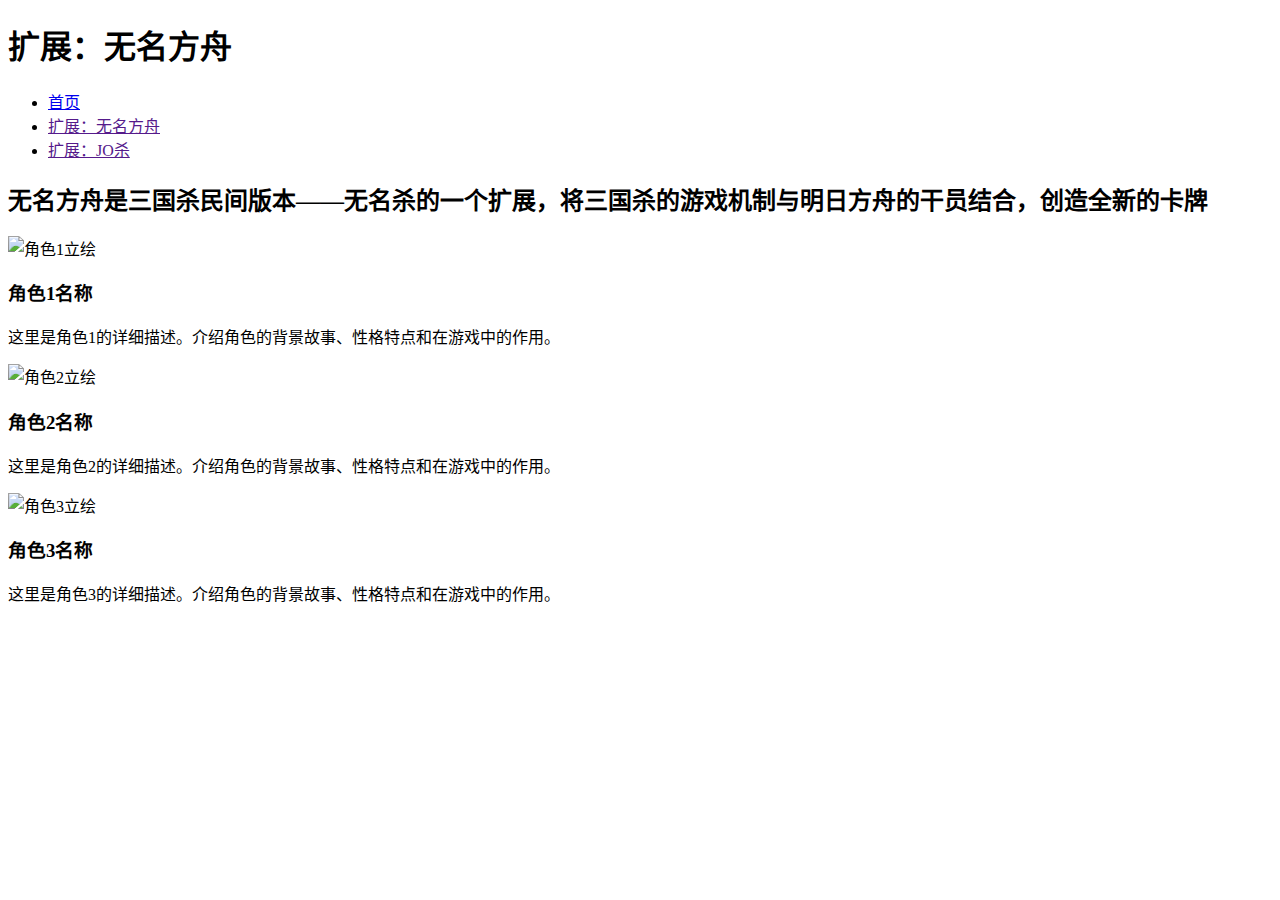
==== arknight.html @ 1e7eeb2c "Rename arknight to arknight.html" ====
<!DOCTYPE html>
<html lang="zh-CN">
<head>
    <meta charset="UTF-8">
    <title>DPSLove-Sinα's Website</title>
    <link rel="stylesheet" href="css/arknight.css">
</head>
<body>
    <head>
        <h1>扩展：无名方舟</h1>
    </head>
    <nav>
        <ul>
            <li><a href="index.html">首页</a></li>
            <li><a href="">扩展：无名方舟</a></li>
            <li><a href="">扩展：JO杀</a></li>
        </ul>
    </nav>
    <div class="content">
        <div class="introduction">
            <h2>无名方舟是三国杀民间版本——无名杀的一个扩展，将三国杀的游戏机制与明日方舟的干员结合，创造全新的卡牌</h2>
        </div>
        <div class="characters">
            <div class="character">
                <div class="character-image">
                    <img src="path-to-character1-image.jpg" alt="角色1立绘">
                </div>
                <div class="character-description">
                    <h3>角色1名称</h3>
                    <p>这里是角色1的详细描述。介绍角色的背景故事、性格特点和在游戏中的作用。</p>
                </div>
            </div>
            <div class="character">
                <div class="character-image">
                    <img src="path-to-character2-image.jpg" alt="角色2立绘">
                </div>
                <div class="character-description">
                    <h3>角色2名称</h3>
                    <p>这里是角色2的详细描述。介绍角色的背景故事、性格特点和在游戏中的作用。</p>
                </div>
            </div>
            <div class="character">
                <div class="character-image">
                    <img src="path-to-character3-image.jpg" alt="角色3立绘">
                </div>
                <div class="character-description">
                    <h3>角色3名称</h3>
                    <p>这里是角色3的详细描述。介绍角色的背景故事、性格特点和在游戏中的作用。</p>
                </div>
            </div>
        </div>
    </div>
</body>
</html>
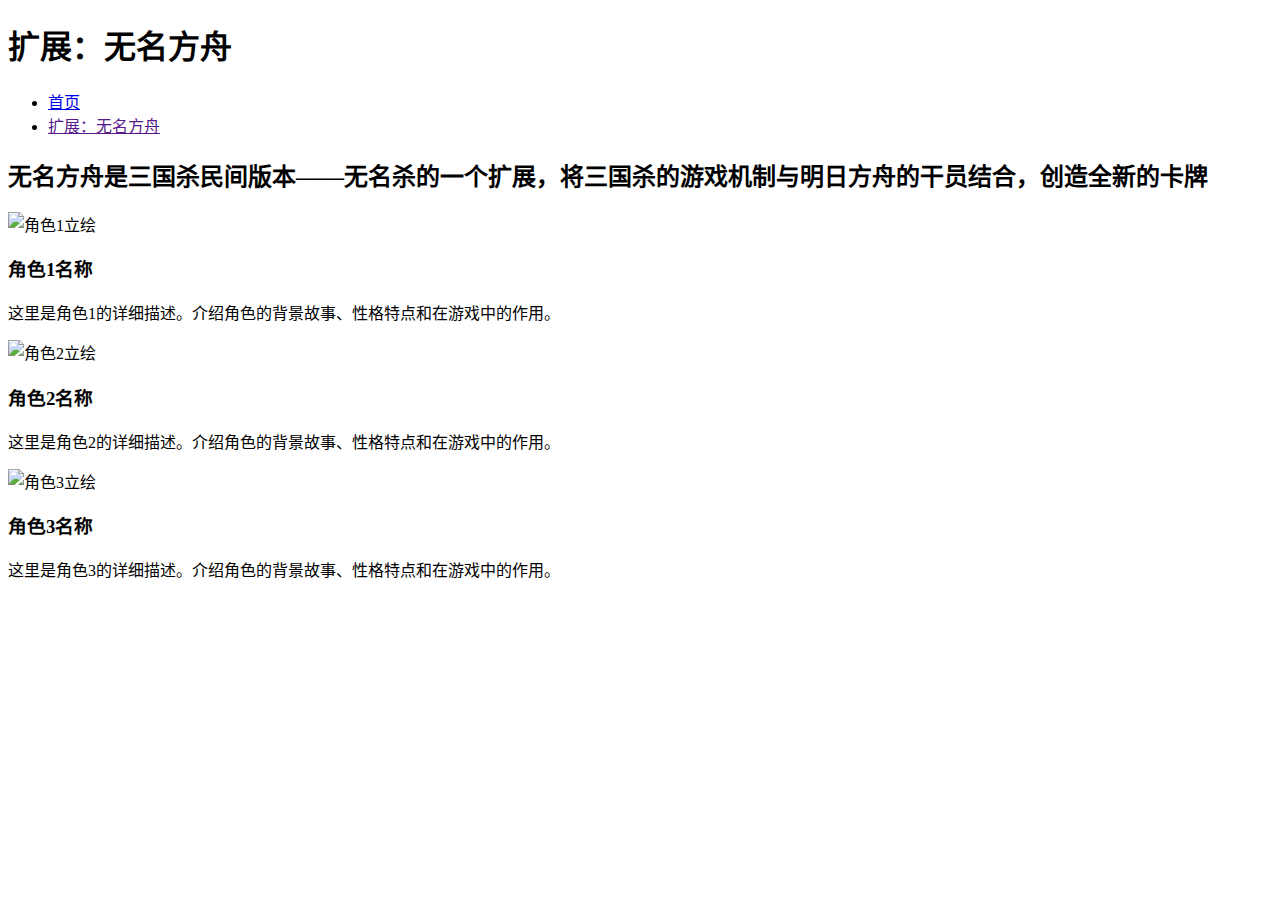
==== commit 1b4ebfd5: "Update arknight.html" ====
--- a/arknight.html
+++ b/arknight.html
@@ -13,7 +13,6 @@
         <ul>
             <li><a href="index.html">首页</a></li>
             <li><a href="">扩展：无名方舟</a></li>
-            <li><a href="">扩展：JO杀</a></li>
         </ul>
     </nav>
     <div class="content">
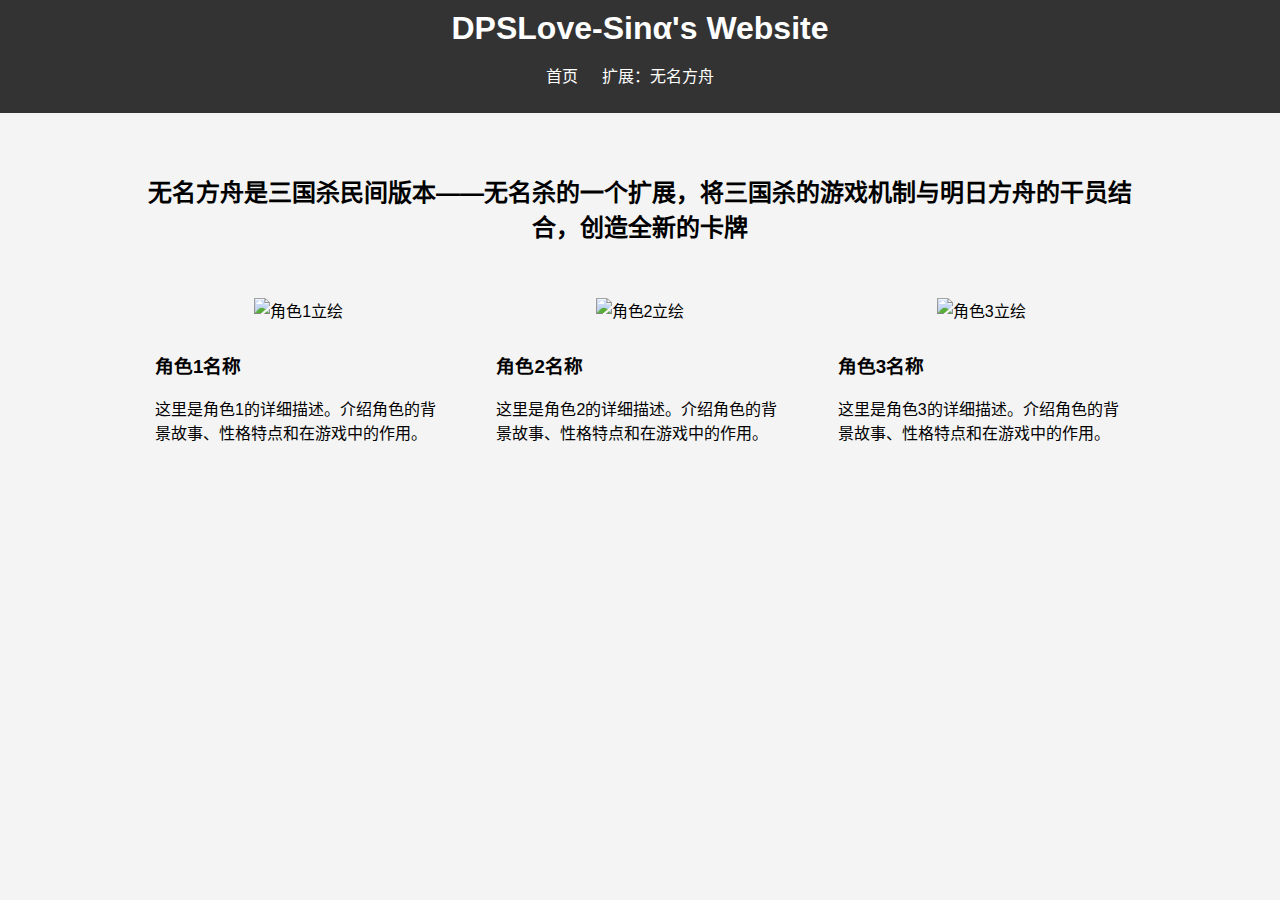
==== commit e4f31bdd: "Update arknight.html" ====
--- a/arknight.html
+++ b/arknight.html
@@ -2,19 +2,19 @@
 <html lang="zh-CN">
 <head>
     <meta charset="UTF-8">
-    <title>DPSLove-Sinα's Website</title>
+    <title>正弦</title>
     <link rel="stylesheet" href="css/arknight.css">
 </head>
 <body>
-    <head>
-        <h1>扩展：无名方舟</h1>
-    </head>
-    <nav>
-        <ul>
-            <li><a href="index.html">首页</a></li>
-            <li><a href="">扩展：无名方舟</a></li>
-        </ul>
-    </nav>
+    <div class="head">
+        <h1>DPSLove-Sinα's Website</h1>
+        <nav>
+            <ul>
+                <li><a href="index.heml">首页</a></li>
+                <li><a href="">扩展：无名方舟</a></li>
+            </ul>
+        </nav>
+    </div>
     <div class="content">
         <div class="introduction">
             <h2>无名方舟是三国杀民间版本——无名杀的一个扩展，将三国杀的游戏机制与明日方舟的干员结合，创造全新的卡牌</h2>
--- a/css/arknight.css
+++ b/css/arknight.css
@@ -0,0 +1,70 @@
+body {
+    font-family: Arial, sans-serif;
+    margin: 0;
+    padding: 0;
+    background-color: #f4f4f4;
+}
+
+.head {
+    background-color: #333;
+    color: white;
+    padding: 10px 0;
+    text-align: center;
+}
+
+.head h1 {
+    margin: 0;
+}
+nav ul {
+    list-style-type: none;
+    padding: 0;
+    text-align: center;
+}
+
+nav ul li {
+    display: inline;
+    margin-right: 20px;
+}
+
+nav ul li a {
+    color: white;
+    text-decoration: none;
+}
+
+.content {
+    width: 80%;
+    max-width: 1200px;
+    margin: 20px auto;
+    padding: 20px;
+    text-align: center;
+}
+
+.introduction {
+    margin-bottom: 40px;
+}
+
+.characters {
+    display: flex;
+    flex-wrap: wrap;
+    justify-content: space-around;
+    align-items: flex-start;
+}
+
+.character {
+    width: 30%;
+    margin: 15px;
+    display: flex;
+    flex-direction: column;
+    align-items: center;
+}
+
+.character-image img {
+    width: 100%;
+    height: auto;
+    object-fit: cover;
+}
+
+.character-description {
+    text-align: left;
+    padding: 10px;
+}
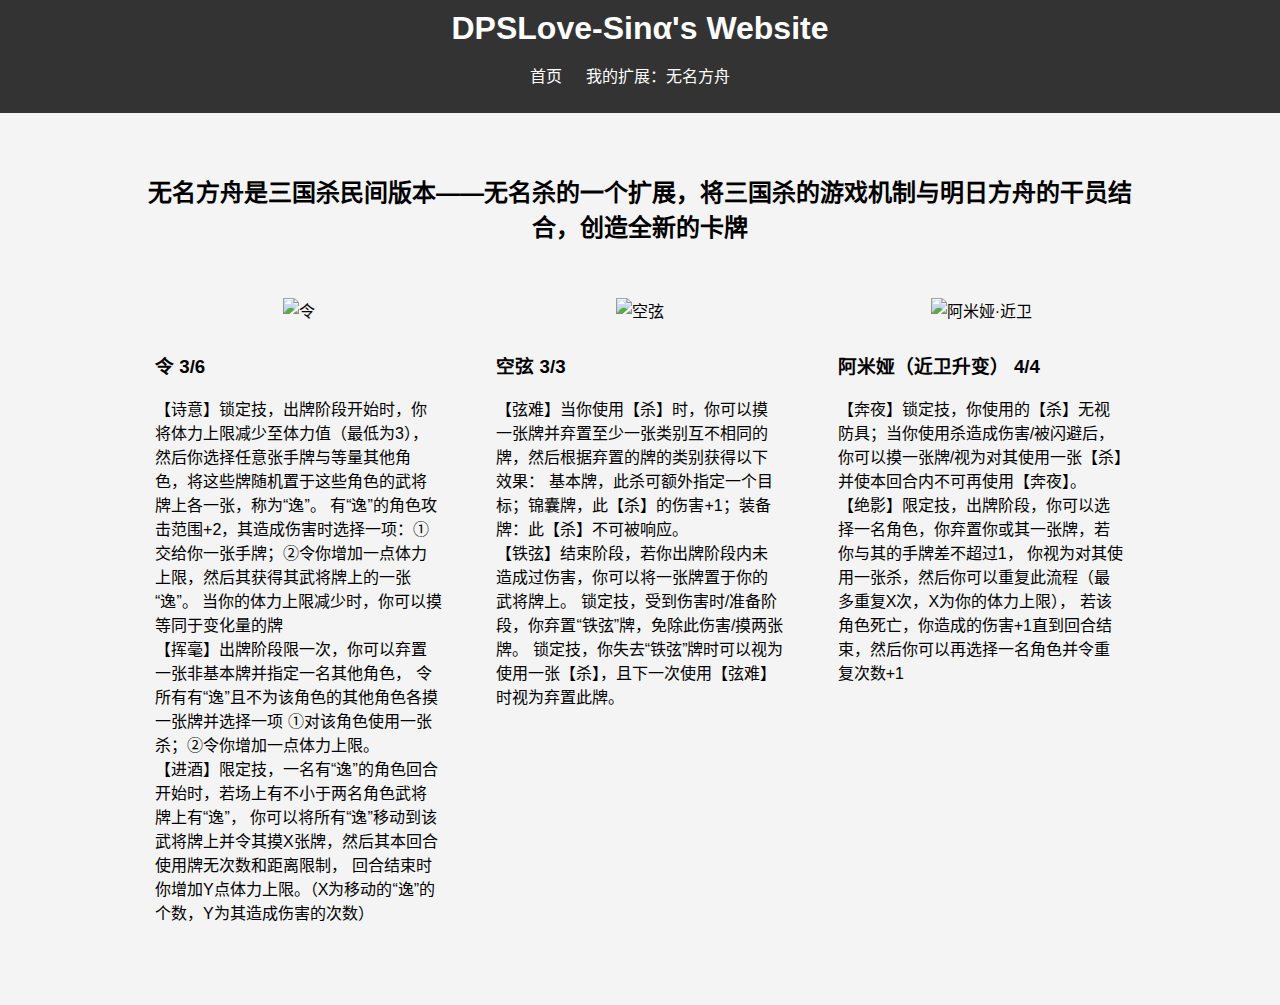
==== commit ad7a62e6: "Update arknight.html" ====
--- a/arknight.html
+++ b/arknight.html
@@ -10,8 +10,8 @@
         <h1>DPSLove-Sinα's Website</h1>
         <nav>
             <ul>
-                <li><a href="index.heml">首页</a></li>
-                <li><a href="">扩展：无名方舟</a></li>
+                <li><a href="index.html">首页</a></li>
+                <li><a href="">我的扩展：无名方舟</a></li>
             </ul>
         </nav>
     </div>
@@ -22,29 +22,48 @@
         <div class="characters">
             <div class="character">
                 <div class="character-image">
-                    <img src="path-to-character1-image.jpg" alt="角色1立绘">
+                    <img src="image/ark_ling.jpg" alt="令">
                 </div>
                 <div class="character-description">
-                    <h3>角色1名称</h3>
-                    <p>这里是角色1的详细描述。介绍角色的背景故事、性格特点和在游戏中的作用。</p>
+                    <h3>令&nbsp3/6</h3>
+                    <p>【诗意】锁定技，出牌阶段开始时，你将体力上限减少至体力值（最低为3），
+                        然后你选择任意张手牌与等量其他角色，将这些牌随机置于这些角色的武将牌上各一张，称为“逸”。
+                        有“逸”的角色攻击范围+2，其造成伤害时选择一项：①交给你一张手牌；②令你增加一点体力上限，然后其获得其武将牌上的一张“逸”。
+                        当你的体力上限减少时，你可以摸等同于变化量的牌<br>
+                        【挥毫】出牌阶段限一次，你可以弃置一张非基本牌并指定一名其他角色，
+                        令所有有“逸”且不为该角色的其他角色各摸一张牌并选择一项
+                        ①对该角色使用一张杀；②令你增加一点体力上限。<br>
+                        【进酒】限定技，一名有“逸”的角色回合开始时，若场上有不小于两名角色武将牌上有“逸”，
+                        你可以将所有“逸”移动到该武将牌上并令其摸X张牌，然后其本回合使用牌无次数和距离限制，
+                        回合结束时你增加Y点体力上限。（X为移动的“逸”的个数，Y为其造成伤害的次数）
+                    </p>
                 </div>
             </div>
             <div class="character">
                 <div class="character-image">
-                    <img src="path-to-character2-image.jpg" alt="角色2立绘">
+                    <img src="image/ark_archetto.jpg" alt="空弦">
                 </div>
                 <div class="character-description">
-                    <h3>角色2名称</h3>
-                    <p>这里是角色2的详细描述。介绍角色的背景故事、性格特点和在游戏中的作用。</p>
+                    <h3>空弦&nbsp3/3</h3>
+                    <p>【弦难】当你使用【杀】时，你可以摸一张牌并弃置至少一张类别互不相同的牌，然后根据弃置的牌的类别获得以下效果：
+                        基本牌，此杀可额外指定一个目标；锦囊牌，此【杀】的伤害+1；装备牌：此【杀】不可被响应。<br>
+                        【铁弦】结束阶段，若你出牌阶段内未造成过伤害，你可以将一张牌置于你的武将牌上。
+                        锁定技，受到伤害时/准备阶段，你弃置“铁弦”牌，免除此伤害/摸两张牌。
+                        锁定技，你失去“铁弦”牌时可以视为使用一张【杀】，且下一次使用【弦难】时视为弃置此牌。
+                    </p>
                 </div>
             </div>
             <div class="character">
                 <div class="character-image">
-                    <img src="path-to-character3-image.jpg" alt="角色3立绘">
+                    <img src="image/ark_amiyaGuard.jpg" alt="阿米娅·近卫">
                 </div>
                 <div class="character-description">
-                    <h3>角色3名称</h3>
-                    <p>这里是角色3的详细描述。介绍角色的背景故事、性格特点和在游戏中的作用。</p>
+                    <h3>阿米娅（近卫升变）&nbsp4/4</h3>
+                    <p>【奔夜】锁定技，你使用的【杀】无视防具；当你使用杀造成伤害/被闪避后，你可以摸一张牌/视为对其使用一张【杀】并使本回合内不可再使用【奔夜】。<br>
+                        【绝影】限定技，出牌阶段，你可以选择一名角色，你弃置你或其一张牌，若你与其的手牌差不超过1，
+                        你视为对其使用一张杀，然后你可以重复此流程（最多重复X次，X为你的体力上限），
+                        若该角色死亡，你造成的伤害+1直到回合结束，然后你可以再选择一名角色并令重复次数+1
+                    </p>
                 </div>
             </div>
         </div>
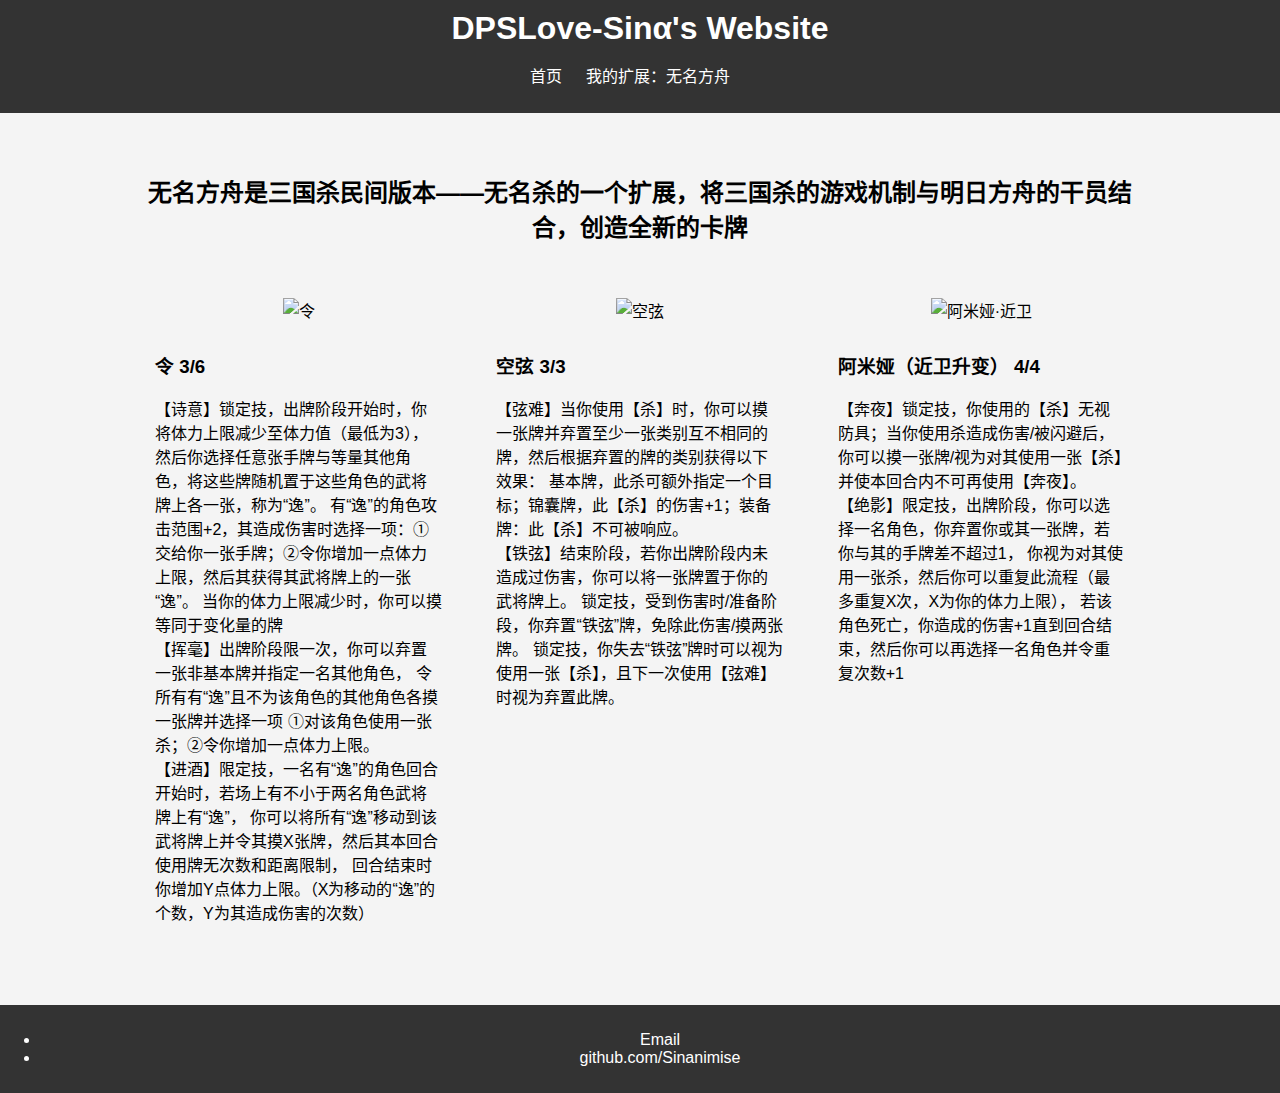
==== commit bee3ff76: "Update arknight.html" ====
--- a/arknight.html
+++ b/arknight.html
@@ -68,5 +68,11 @@
             </div>
         </div>
     </div>
+    <footer>
+      <ul>
+        <li> <a herf = "mailto:18210938202@163.com"> Email </a> </li>
+        <li> <a herf = "https://github.com/Sinanimise"> github.com/Sinanimise </a> </li>
+      </ul>
+    </footer>
 </body>
 </html>
--- a/css/arknight.css
+++ b/css/arknight.css
@@ -11,10 +11,17 @@
     padding: 10px 0;
     text-align: center;
 }
+footer {
+    background-color: #333;
+    color: white;
+    padding: 10px 0;
+    text-align: center;
+}
 
 .head h1 {
     margin: 0;
 }
+
 nav ul {
     list-style-type: none;
     padding: 0;
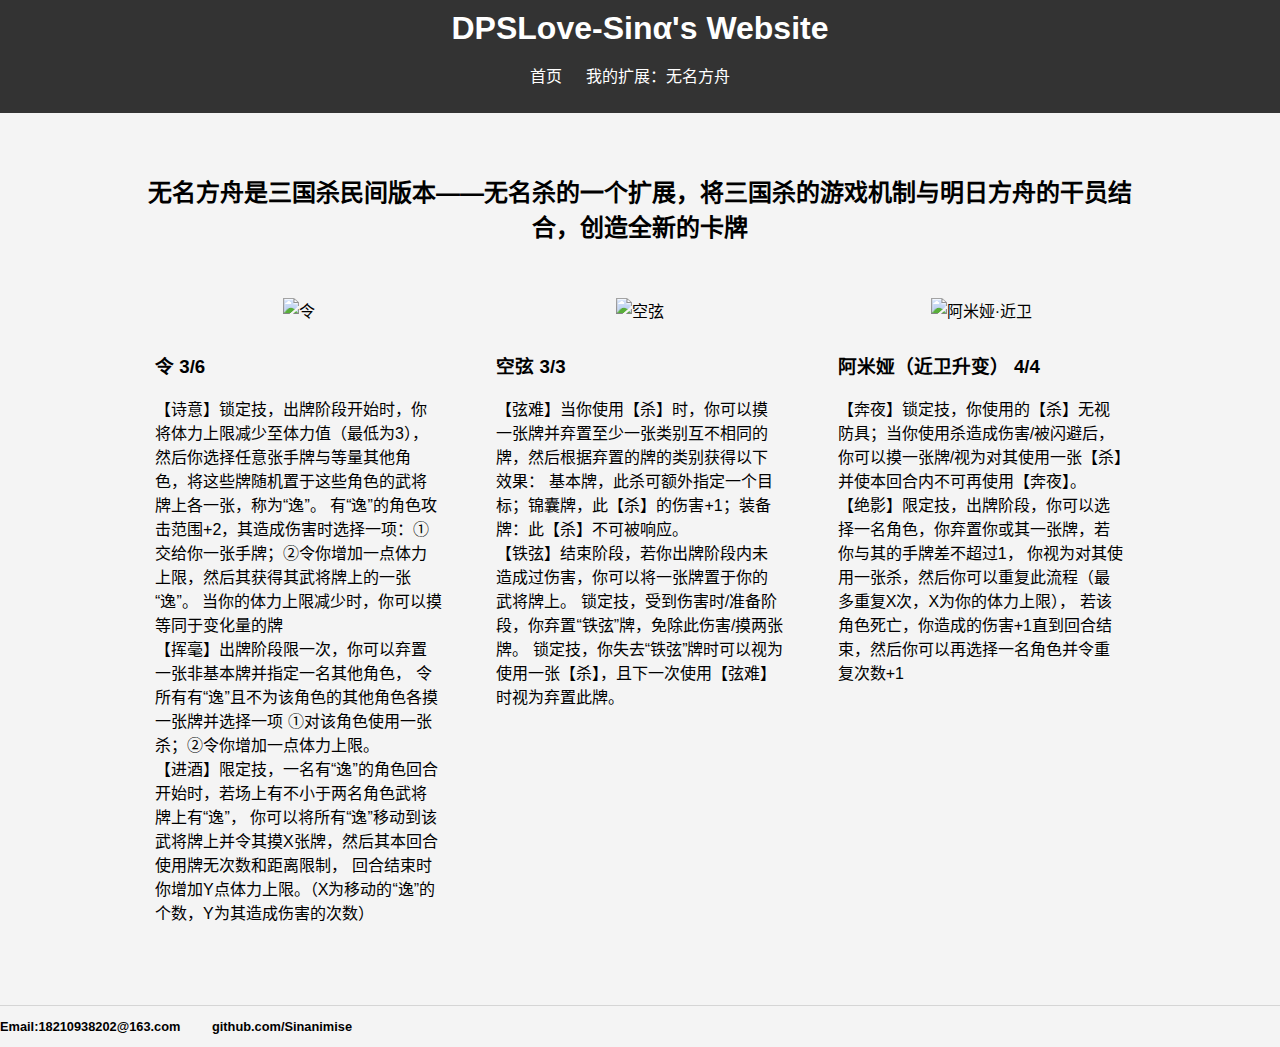
==== commit 1dd0b086: "Update arknight.html" ====
--- a/arknight.html
+++ b/arknight.html
@@ -70,7 +70,7 @@
     </div>
     <footer>
       <ul>
-        <li> <a herf = "mailto:18210938202@163.com"> Email </a> </li>
+        <li> <a herf = "mailto:18210938202@163.com"> Email:18210938202@163.com</a> </li>
         <li> <a herf = "https://github.com/Sinanimise"> github.com/Sinanimise </a> </li>
       </ul>
     </footer>
--- a/css/arknight.css
+++ b/css/arknight.css
@@ -12,10 +12,18 @@
     text-align: center;
 }
 footer {
-    background-color: #333;
-    color: white;
-    padding: 10px 0;
-    text-align: center;
+  border-top: 1px solid #d5d5d5;
+  font-size: .8em;
+}
+footer ul{
+  font-family:Arial,sans-serif;
+  padding: 0px;
+  list-style: none;
+  font-weight: bold;
+}
+footer ul li {
+  display: inline;
+  margin-right: 28px;
 }
 
 .head h1 {
